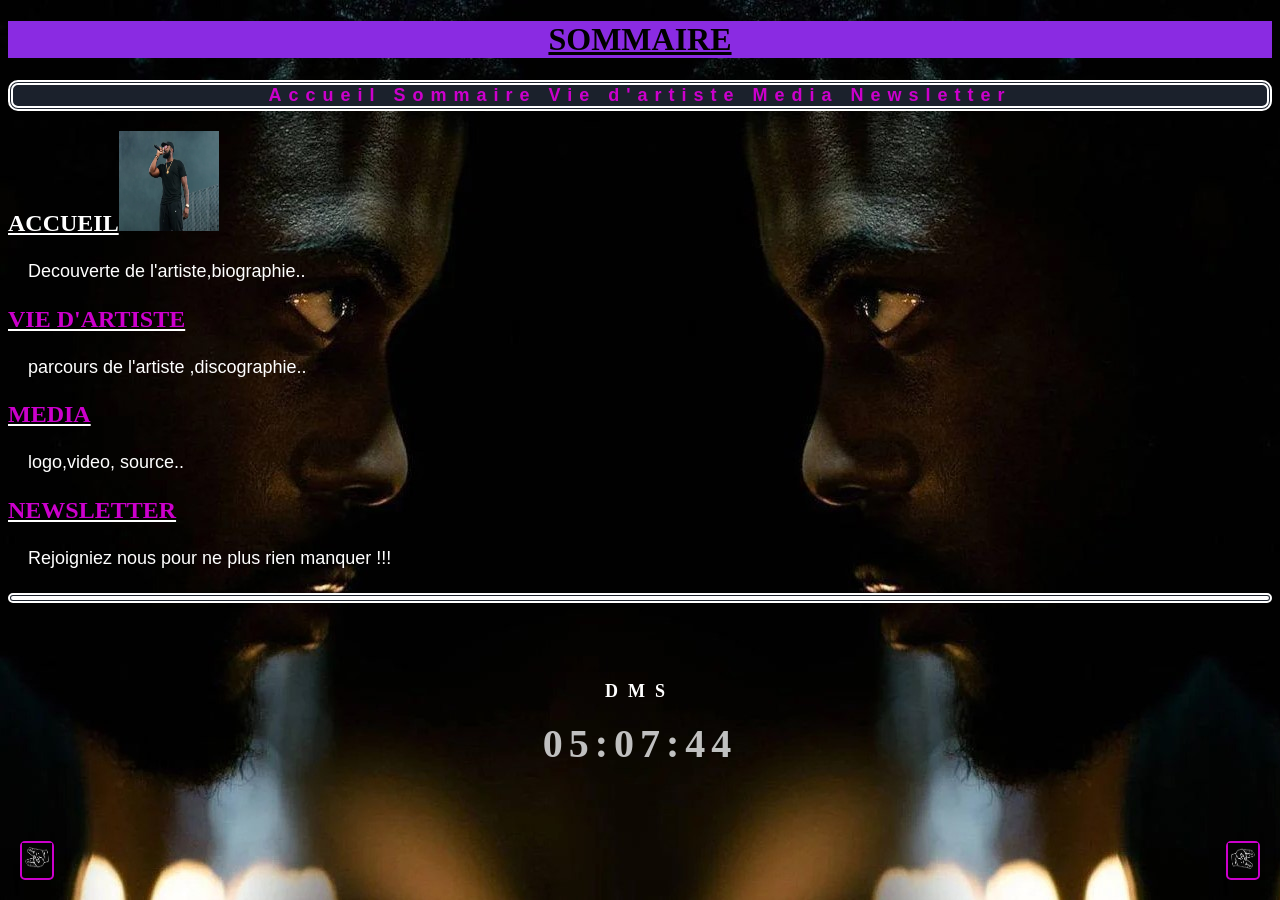
==== html/page1.html @ 28b51634 "Site Damso avec API Deezer" ====
<!DOCTYPE html>
<html lang="fr">
<head>
    <meta charset="UTF-8">
    <meta name="author" content="Abdourahmane Benamine">
    <link rel="stylesheet" type="text/css" href="../css/feuilledestyle.css">
    <meta name="viewport" content="width=device-width, initial-scale=1.0">
    <script src="../js/feuillejs.js"></script>
    <title>sommaire</title>
</head>
<body onload=showDate();>
    <main>
    <header>
        <h1>SOMMAIRE</h1>
        <nav>
            <a href="indexhtml.html">Accueil</a>
            <a href="page1.html">Sommaire</a>
            <a href="page2.html">Vie d'artiste</a>
            <a href="page3.html">Media</a>
            <a href="page4.html">Newsletter</a>
        </nav>  
    </header>  

    <h2>ACCUEIL<a href="accueil.html"><img src="../image/accueil.webp" alt="acc" height="100" width="100"></a></h2>
    <p class="sommaire">Decouverte de l'artiste,biographie..</p>

    <h2><a href="page2.html">VIE D'ARTISTE</a></h2>
    <p class="sommaire">parcours de l'artiste ,discographie..</p>

    <h2><a href="page3.html">MEDIA</a></h2>
    <p class="sommaire">logo,video, source..</p>

    <h2 ><a href="page4.html">NEWSLETTER</a></h2>
    <p class="sommaire">Rejoigniez nous pour ne plus rien manquer !!!</p>
    
    </main>
     <nav>
        <a href="../html/page2.html" id="boutonarr"><img height="30" width="30" src="../image/gauche.jpg" alt="gauche"></a>
        <a href="../html/indexhtml.html" id="boutonavv"> <img height="30" width="30" src="../image/droite.jpg" alt="droite"> </a>
    </nav>  
    <footer >
        <p>DMS</p>
        <p><span id='horloge' class="heure"></span></p>
    </footer>
    
    <script src="../js/heure.js" > </script>

    
</body>
</html>
---- css/feuilledestyle.css ----
/******Pour tout les pages******/
body{
  background-image: url("../image/fond.jpg");
  background-clip: padding-box;
  background-attachment: fixed;
}
.heure{
  
  color:silver;
  font-size:40px;
}
#boutonarr, #boutonavv {
    border-style: solid;
    border-width: 2px;
    border-radius: 5px;
    height: auto;
    width: auto;
    position: fixed;
    bottom: 20px;
  }
  #boutonarr {
    right: 20px;
  }
  #boutonavv {
    left: 20px;
  }
table{
    border: solid 10px black;
    background-color: white;
    text-align: center;
    width: 100%;
  }
td{
  height: 50px;
    text-align: center;
    border: solid 3px black;
  }
h1{
  text-align: center;
  background-color: blueviolet;
  text-decoration:underline;
  font-family: 'Times New Roman', Times, serif;
}
h2{
  text-decoration:underline;
  color: white;
}
p,fieldset,pre,ul {
  color:white;
  font-size: large;
}
#tab,th{
  color: black;
}
.sommaire {
  font-family: 'Arial', sans-serif;
  line-height: 1.6;
  margin: 20px;
}

a {
  text-decoration: none;
  color: #cc00cc;
}
a:hover {
  text-decoration: underline;
}

nav {
  border: double 5px #ffffff;
  border-radius: 10px;
  background-color: #1b212c;
  font-weight: 900;
  text-align: center;
  letter-spacing: 7px;
  font-family: 'garamond', sans-serif;
  font-size: large;
}

footer {
  padding: 20px;
  margin-top: 40px;
  font-size: 18px;
  letter-spacing: 10px;
  text-align: center;
  font-weight: bold;
}
footer > p > span {
  font-size: 11px;
  letter-spacing: 6px;
}

legend{
  color:#E65393 ;
  font-weight: bold;
}
/*accueil************************************************************/
#ecoute{
  padding-left: 20%;
}
img{
  position: relative;
}
.milieu{
  padding-left: 25%;
}
span{
  color:rgb(232, 12, 232);
  font-size: large;
}
/*page2************************************************************/


div > article > header > input[type=button] {
  background-color: #000000;
  position: absolute;
  width: auto;
  top: 200px;
  right: 30px;
  color: #ffffff;
  font-size: 50px;
  font-weight: bold;
}

.bouton{
  background-color: rgb(242, 0, 255);
  border-radius: 80px;
  text-align: center;
  font-weight: bold;

}
.cacher{
  display: none;
}
/*page3************************************************************/
li{
list-style: lower-greek;
}
#canvas {
  border: 1px solid #cc00cc;
}
#bouton{
  background-color: aqua;
  border-radius: 50cm;
}
.pos{
  position:relative;
}

/*page 4******************************************************************/
.styled{
  background-color: purple;
  border-radius: 10px;
  text-align: justify;

}

input[type=text],
input[type=url],
input[type=date],
input[type=tel],
input[type=file],
input[type=number],
input[type=color],
input[type=month],
input[type=week],
input[type=time],
input[type=datetime-local],
input[type=email],
input[type=password],

select {
  width: 50%;
  height: 22px;
  border-radius: 8px;
  text-align: center;
  
}
input[type=reset],input[type=submit]{
  width: 100%;
  text-align: center;
}
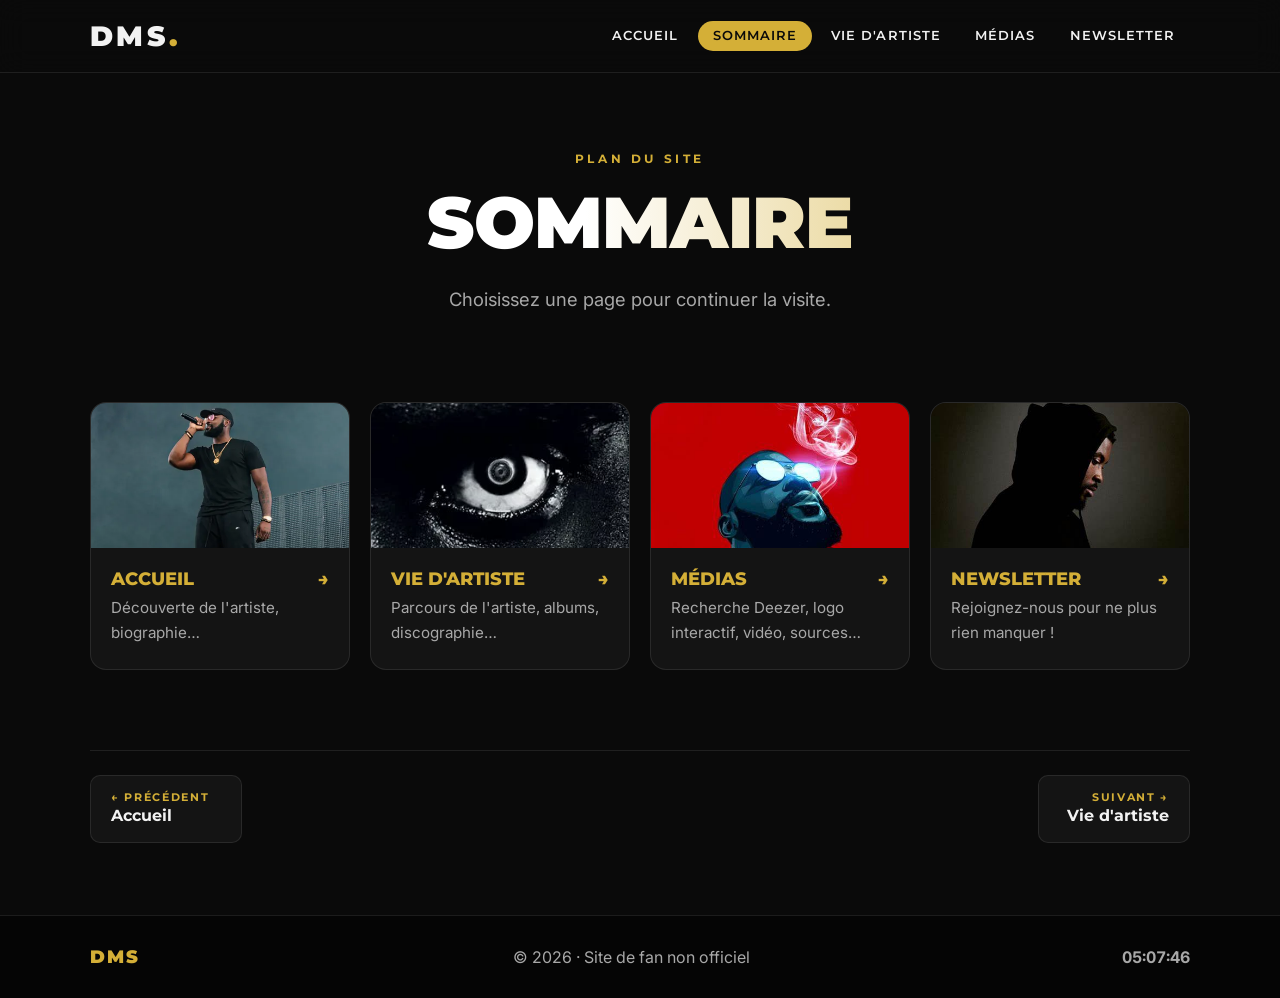
==== commit 1ecf43b9: "v2" ====
--- a/html/page1.html
+++ b/html/page1.html
@@ -1,51 +1,35 @@
-
 <!DOCTYPE html>
 <html lang="fr">
 <head>
-    <meta charset="UTF-8">
-    <meta name="author" content="Abdourahmane Benamine">
-    <link rel="stylesheet" type="text/css" href="../css/feuilledestyle.css">
-    <meta name="viewport" content="width=device-width, initial-scale=1.0">
-    <script src="../js/feuillejs.js"></script>
-    <title>sommaire</title>
+  <meta charset="UTF-8">
+  <meta name="viewport" content="width=device-width, initial-scale=1">
+  <meta name="author" content="Abdourahmane Benamine">
+  <meta name="description" content="Sommaire du site de fan Damso : accès rapide à toutes les pages.">
+  <meta name="theme-color" content="#0a0a0a">
+  <title>Damso | Sommaire</title>
+  <link rel="icon" href="data:image/svg+xml,%3Csvg xmlns='http://www.w3.org/2000/svg' viewBox='0 0 64 64'%3E%3Crect width='64' height='64' rx='14' fill='%230a0a0a'/%3E%3Ctext x='32' y='41' font-family='Arial Black,Arial,sans-serif' font-size='24' font-weight='900' text-anchor='middle' fill='%23d4af37'%3EDMS%3C/text%3E%3C/svg%3E">
+  <link rel="preconnect" href="https://fonts.googleapis.com">
+  <link rel="preconnect" href="https://fonts.gstatic.com" crossorigin>
+  <link rel="stylesheet" href="https://fonts.googleapis.com/css2?family=Inter:wght@400;600&family=Montserrat:wght@600;700;800;900&display=swap">
+  <link rel="stylesheet" href="../css/feuilledestyle.css">
+  <script src="../js/layout.js" defer></script>
 </head>
-<body onload=showDate();>
-    <main>
-    <header>
-        <h1>SOMMAIRE</h1>
-        <nav>
-            <a href="indexhtml.html">Accueil</a>
-            <a href="page1.html">Sommaire</a>
-            <a href="page2.html">Vie d'artiste</a>
-            <a href="page3.html">Media</a>
-            <a href="page4.html">Newsletter</a>
-        </nav>  
-    </header>  
+<body data-page="page1.html">
+  <a class="skip-link" href="#main">Aller au contenu</a>
+  <header class="site-header" data-site-header></header>
 
-    <h2>ACCUEIL<a href="accueil.html"><img src="../image/accueil.webp" alt="acc" height="100" width="100"></a></h2>
-    <p class="sommaire">Decouverte de l'artiste,biographie..</p>
+  <main id="main" class="container">
+    <header class="page-head">
+      <p class="eyebrow">Plan du site</p>
+      <h1>Sommaire</h1>
+      <p class="lead">Choisissez une page pour continuer la visite.</p>
+    </header>
 
-    <h2><a href="page2.html">VIE D'ARTISTE</a></h2>
-    <p class="sommaire">parcours de l'artiste ,discographie..</p>
+    <ul class="nav-cards" data-sommaire></ul>
 
-    <h2><a href="page3.html">MEDIA</a></h2>
-    <p class="sommaire">logo,video, source..</p>
+    <nav class="pager" data-pager></nav>
+  </main>
 
-    <h2 ><a href="page4.html">NEWSLETTER</a></h2>
-    <p class="sommaire">Rejoigniez nous pour ne plus rien manquer !!!</p>
-    
-    </main>
-     <nav>
-        <a href="../html/page2.html" id="boutonarr"><img height="30" width="30" src="../image/gauche.jpg" alt="gauche"></a>
-        <a href="../html/indexhtml.html" id="boutonavv"> <img height="30" width="30" src="../image/droite.jpg" alt="droite"> </a>
-    </nav>  
-    <footer >
-        <p>DMS</p>
-        <p><span id='horloge' class="heure"></span></p>
-    </footer>
-    
-    <script src="../js/heure.js" > </script>
-
-    
+  <footer class="site-footer" data-site-footer></footer>
 </body>
-</html>+</html>
--- a/css/feuilledestyle.css
+++ b/css/feuilledestyle.css
@@ -1,182 +1,1302 @@
-/******Pour tout les pages******/
-body{
-  background-image: url("../image/fond.jpg");
-  background-clip: padding-box;
-  background-attachment: fixed;
-}
-.heure{
-  
-  color:silver;
-  font-size:40px;
-}
-#boutonarr, #boutonavv {
-    border-style: solid;
-    border-width: 2px;
-    border-radius: 5px;
-    height: auto;
-    width: auto;
-    position: fixed;
-    bottom: 20px;
+/* ==========================================================================
+   DMS — feuille de style unique
+   1. Variables   2. Base   3. Layout (header, footer, pager)
+   4. Composants  5. Pages (albums, médias, newsletter)
+   ========================================================================== */
+
+/* 1. Variables ------------------------------------------------------------ */
+:root {
+  color-scheme: dark;
+
+  --bg: #0a0a0a;
+  --surface: #141414;
+  --surface-2: #1c1c1c;
+  --text: #f2f2f2;
+  --muted: #a8a8a8;
+  --accent: #d4af37;
+  --accent-strong: #ebc95d;
+  --on-accent: #0a0a0a;
+  --danger: #ff7b7b;
+  --ok: #5ad19a;
+  --line: rgb(255 255 255 / 0.09);
+  --line-strong: rgb(255 255 255 / 0.18);
+
+  --radius: 16px;
+  --radius-sm: 10px;
+  --shadow: 0 24px 50px -24px rgb(0 0 0 / 0.9);
+
+  --font-title: "Montserrat", system-ui, sans-serif;
+  --font-text: "Inter", system-ui, -apple-system, "Segoe UI", sans-serif;
+  --font-mono: ui-monospace, SFMono-Regular, Menlo, Consolas, monospace;
+
+  --header-h: 4.5rem;
+  --page-w: 1100px;
+  --measure: 68ch;
+}
+
+/* 2. Base ----------------------------------------------------------------- */
+*,
+*::before,
+*::after {
+  box-sizing: border-box;
+}
+
+* {
+  margin: 0;
+}
+
+html {
+  scroll-behavior: smooth;
+  scroll-padding-top: calc(var(--header-h) + 1rem);
+  -webkit-text-size-adjust: 100%;
+}
+
+body {
+  min-height: 100dvh;
+  display: flex;
+  flex-direction: column;
+  background: var(--bg);
+  color: var(--text);
+  font: 400 1rem/1.65 var(--font-text);
+  -webkit-font-smoothing: antialiased;
+}
+
+img,
+video,
+canvas,
+svg {
+  display: block;
+  max-width: 100%;
+}
+
+img,
+video {
+  height: auto;
+}
+
+button,
+input,
+select,
+textarea {
+  font: inherit;
+  color: inherit;
+}
+
+h1,
+h2,
+h3 {
+  font-family: var(--font-title);
+  line-height: 1.15;
+  text-wrap: balance;
+}
+
+p {
+  text-wrap: pretty;
+}
+
+a {
+  color: var(--accent);
+  text-underline-offset: 0.2em;
+}
+
+:focus-visible {
+  outline: 2px solid var(--accent);
+  outline-offset: 3px;
+  border-radius: 4px;
+}
+
+::selection {
+  background: var(--accent);
+  color: var(--on-accent);
+}
+
+[hidden] {
+  display: none !important;
+}
+
+html:has(dialog[open]) {
+  overflow: hidden;
+}
+
+@media (prefers-reduced-motion: reduce) {
+  *,
+  *::before,
+  *::after {
+    animation: none !important;
+    transition: none !important;
+    scroll-behavior: auto !important;
   }
-  #boutonarr {
-    right: 20px;
+}
+
+.visually-hidden {
+  position: absolute;
+  width: 1px;
+  height: 1px;
+  overflow: hidden;
+  clip-path: inset(50%);
+  white-space: nowrap;
+}
+
+.muted {
+  color: var(--muted);
+}
+
+/* 3. Layout --------------------------------------------------------------- */
+.container {
+  width: min(100% - 2.5rem, var(--page-w));
+  margin-inline: auto;
+}
+
+main {
+  flex: 1;
+  padding-block: clamp(1.5rem, 4vw, 3rem) clamp(2.5rem, 6vw, 4.5rem);
+}
+
+.skip-link {
+  position: absolute;
+  left: 1rem;
+  top: -4rem;
+  z-index: 2000;
+  padding: 0.6rem 1rem;
+  border-radius: var(--radius-sm);
+  background: var(--accent);
+  color: var(--on-accent);
+  font-weight: 700;
+  transition: top 0.2s;
+}
+
+.skip-link:focus {
+  top: 1rem;
+}
+
+/* En-tête */
+.site-header {
+  position: sticky;
+  top: 0;
+  z-index: 100;
+  background: rgb(10 10 10 / 0.8);
+  backdrop-filter: blur(14px) saturate(140%);
+  border-bottom: 1px solid var(--line);
+}
+
+.site-header__inner {
+  width: min(100% - 2.5rem, var(--page-w));
+  min-height: var(--header-h);
+  margin-inline: auto;
+  display: flex;
+  align-items: center;
+  justify-content: space-between;
+  gap: 1rem;
+}
+
+.brand {
+  font: 900 1.75rem/1 var(--font-title);
+  letter-spacing: 0.12em;
+  color: var(--text);
+  text-decoration: none;
+}
+
+.brand__dot {
+  color: var(--accent);
+}
+
+.site-nav ul {
+  list-style: none;
+  padding: 0;
+  display: flex;
+  gap: 0.25rem;
+}
+
+.site-nav a {
+  display: block;
+  padding: 0.55rem 0.95rem;
+  border-radius: 999px;
+  color: var(--text);
+  text-decoration: none;
+  font: 600 0.8rem/1 var(--font-title);
+  letter-spacing: 0.08em;
+  text-transform: uppercase;
+  transition: color 0.2s, background 0.2s;
+}
+
+.site-nav a:hover {
+  color: var(--accent);
+}
+
+.site-nav a[aria-current="page"] {
+  background: var(--accent);
+  color: var(--on-accent);
+}
+
+.nav-toggle {
+  display: none;
+  place-items: center;
+  width: 2.75rem;
+  height: 2.75rem;
+  border: 1px solid var(--line-strong);
+  border-radius: var(--radius-sm);
+  background: transparent;
+  cursor: pointer;
+}
+
+.nav-toggle__bars,
+.nav-toggle__bars::before,
+.nav-toggle__bars::after {
+  display: block;
+  width: 1.2rem;
+  height: 2px;
+  background: var(--text);
+  border-radius: 2px;
+  transition: transform 0.25s, opacity 0.25s;
+}
+
+.nav-toggle__bars {
+  position: relative;
+}
+
+.nav-toggle__bars::before,
+.nav-toggle__bars::after {
+  content: "";
+  position: absolute;
+  left: 0;
+}
+
+.nav-toggle__bars::before {
+  top: -6px;
+}
+
+.nav-toggle__bars::after {
+  top: 6px;
+}
+
+.site-header[data-open] .nav-toggle__bars {
+  background: transparent;
+}
+
+.site-header[data-open] .nav-toggle__bars::before {
+  transform: translateY(6px) rotate(45deg);
+}
+
+.site-header[data-open] .nav-toggle__bars::after {
+  transform: translateY(-6px) rotate(-45deg);
+}
+
+@media (max-width: 760px) {
+  .nav-toggle {
+    display: grid;
   }
-  #boutonavv {
-    left: 20px;
+
+  .site-nav {
+    display: none;
+    position: absolute;
+    inset: 100% 0 auto 0;
+    padding: 0.75rem 1.25rem 1.25rem;
+    background: rgb(10 10 10 / 0.97);
+    border-bottom: 1px solid var(--line);
   }
-table{
-    border: solid 10px black;
-    background-color: white;
-    text-align: center;
-    width: 100%;
+
+  .site-header[data-open] .site-nav {
+    display: block;
   }
-td{
-  height: 50px;
-    text-align: center;
-    border: solid 3px black;
+
+  .site-nav ul {
+    flex-direction: column;
   }
-h1{
+
+  .site-nav a {
+    padding: 0.9rem 1rem;
+    font-size: 0.9rem;
+  }
+}
+
+/* Pied de page */
+.site-footer {
+  border-top: 1px solid var(--line);
+  background: #050505;
+  padding-block: 1.75rem;
+}
+
+.site-footer__inner {
+  width: min(100% - 2.5rem, var(--page-w));
+  margin-inline: auto;
+  display: flex;
+  flex-wrap: wrap;
+  align-items: center;
+  justify-content: space-between;
+  gap: 0.75rem 1.5rem;
+}
+
+.brand--small {
+  font-size: 1.1rem;
+  color: var(--accent);
+}
+
+.clock {
+  font-variant-numeric: tabular-nums;
+  font-weight: 700;
+  color: var(--muted);
+}
+
+/* Pagination précédent / suivant */
+.pager {
+  display: flex;
+  justify-content: space-between;
+  gap: 1rem;
+  margin-top: clamp(3rem, 7vw, 5rem);
+  padding-top: 1.5rem;
+  border-top: 1px solid var(--line);
+}
+
+.pager a {
+  display: grid;
+  gap: 0.15rem;
+  min-width: 9.5rem;
+  padding: 0.9rem 1.25rem;
+  border: 1px solid var(--line);
+  border-radius: var(--radius-sm);
+  background: var(--surface);
+  color: var(--text);
+  text-decoration: none;
+  transition: border-color 0.2s, transform 0.2s;
+}
+
+.pager a:hover {
+  border-color: var(--accent);
+  transform: translateY(-2px);
+}
+
+.pager small {
+  color: var(--accent);
+  font: 700 0.7rem/1.2 var(--font-title);
+  letter-spacing: 0.15em;
+  text-transform: uppercase;
+}
+
+.pager strong {
+  font: 700 1rem/1.3 var(--font-title);
+}
+
+.pager a[rel="next"] {
+  margin-left: auto;
+  text-align: right;
+}
+
+/* 4. Composants ----------------------------------------------------------- */
+.eyebrow {
+  font: 700 0.75rem/1 var(--font-title);
+  letter-spacing: 0.3em;
+  text-transform: uppercase;
+  color: var(--accent);
+  margin-bottom: 1rem;
+}
+
+.hero,
+.page-head {
   text-align: center;
-  background-color: blueviolet;
-  text-decoration:underline;
-  font-family: 'Times New Roman', Times, serif;
-}
-h2{
-  text-decoration:underline;
-  color: white;
-}
-p,fieldset,pre,ul {
-  color:white;
-  font-size: large;
-}
-#tab,th{
-  color: black;
-}
-.sommaire {
-  font-family: 'Arial', sans-serif;
-  line-height: 1.6;
-  margin: 20px;
-}
-
-a {
+}
+
+.hero {
+  position: relative;
+  isolation: isolate;
+  overflow: hidden;
+  padding: clamp(3rem, 9vw, 7rem) clamp(1.25rem, 5vw, 4rem);
+  margin-bottom: clamp(2.5rem, 6vw, 4.5rem);
+  border: 1px solid var(--line);
+  border-radius: var(--radius);
+  background:
+    linear-gradient(180deg, rgb(10 10 10 / 0.35), rgb(10 10 10 / 0.92)),
+    url("../image/fond.jpg") center 30% / cover;
+}
+
+.page-head {
+  margin-bottom: clamp(2rem, 5vw, 3.5rem);
+  padding-block: clamp(1rem, 3vw, 2rem);
+}
+
+.hero__title,
+.page-head h1 {
+  font-size: clamp(2.4rem, 8vw, 4.5rem);
+  font-weight: 900;
+  text-transform: uppercase;
+  letter-spacing: -0.01em;
+  background: linear-gradient(90deg, #fff 45%, var(--accent));
+  -webkit-background-clip: text;
+  background-clip: text;
+  color: transparent;
+}
+
+.lead {
+  max-width: 46rem;
+  margin: 1.25rem auto 0;
+  font-size: clamp(1rem, 2.2vw, 1.15rem);
+  color: var(--muted);
+}
+
+.hero .lead {
+  color: #cfcfcf;
+}
+
+.hero__actions {
+  display: flex;
+  flex-wrap: wrap;
+  justify-content: center;
+  gap: 0.75rem;
+  margin-top: 2rem;
+}
+
+.section {
+  margin-block: clamp(2.5rem, 6vw, 4rem);
+}
+
+.section__title {
+  display: flex;
+  align-items: center;
+  gap: 1rem;
+  margin-bottom: 1.5rem;
+  font-size: clamp(1.3rem, 3.5vw, 1.9rem);
+  text-transform: uppercase;
+}
+
+.section__title::after {
+  content: "";
+  flex: 1;
+  height: 1px;
+  background: linear-gradient(90deg, var(--accent), transparent);
+}
+
+.section__intro {
+  max-width: var(--measure);
+  margin: -0.5rem 0 1.5rem;
+  color: var(--muted);
+}
+
+.prose {
+  max-width: var(--measure);
+}
+
+.prose > * + * {
+  margin-top: 1rem;
+}
+
+.card {
+  padding: clamp(1.25rem, 3vw, 2rem);
+  background: var(--surface);
+  border: 1px solid var(--line);
+  border-radius: var(--radius);
+}
+
+.card h3 {
+  color: var(--accent);
+  font-size: 1.15rem;
+  text-transform: uppercase;
+}
+
+blockquote {
+  padding: 0.25rem 0 0.25rem 1.25rem;
+  border-left: 3px solid var(--accent);
+  font-style: italic;
+}
+
+/* Boutons */
+.btn {
+  display: inline-flex;
+  align-items: center;
+  justify-content: center;
+  gap: 0.5rem;
+  padding: 0.75rem 1.4rem;
+  border: 1px solid var(--accent);
+  border-radius: 999px;
+  background: var(--accent);
+  color: var(--on-accent);
+  font: 700 0.9rem/1.2 var(--font-title);
   text-decoration: none;
-  color: #cc00cc;
-}
-a:hover {
-  text-decoration: underline;
-}
-
-nav {
-  border: double 5px #ffffff;
-  border-radius: 10px;
-  background-color: #1b212c;
-  font-weight: 900;
+  cursor: pointer;
+  transition: transform 0.2s, background 0.2s, color 0.2s, border-color 0.2s;
+}
+
+.btn:hover {
+  background: var(--accent-strong);
+  transform: translateY(-2px);
+}
+
+.btn--ghost {
+  background: transparent;
+  border-color: var(--line-strong);
+  color: var(--text);
+}
+
+.btn--ghost:hover {
+  background: rgb(255 255 255 / 0.06);
+  border-color: var(--accent);
+  color: var(--accent);
+}
+
+/* Bouton interrupteur : plein quand il est actif */
+.btn--toggle[aria-pressed="true"] {
+  background: var(--accent);
+  border-color: var(--accent);
+  color: var(--on-accent);
+}
+
+.btn--toggle[aria-pressed="true"]:hover {
+  background: var(--accent-strong);
+  color: var(--on-accent);
+}
+
+/* Bio : texte + image */
+.split {
+  display: grid;
+  gap: clamp(1.25rem, 4vw, 3rem);
+  align-items: center;
+}
+
+@media (min-width: 800px) {
+  .split {
+    grid-template-columns: 1.2fr 1fr;
+  }
+}
+
+.split__media img {
+  width: 100%;
+  aspect-ratio: 3 / 2;
+  object-fit: cover;
+  border-radius: var(--radius-sm);
+}
+
+.facts {
+  display: grid;
+  grid-template-columns: repeat(auto-fit, minmax(200px, 1fr));
+  gap: 1rem;
+  margin-top: 1.25rem;
+}
+
+.fact {
+  padding: 1rem 1.25rem;
+  background: var(--surface);
+  border: 1px solid var(--line);
+  border-radius: var(--radius-sm);
+}
+
+.fact dt {
+  color: var(--muted);
+  font: 700 0.7rem/1.2 var(--font-title);
+  letter-spacing: 0.15em;
+  text-transform: uppercase;
+}
+
+.fact dd {
+  margin-top: 0.3rem;
+  font: 700 1.05rem/1.3 var(--font-title);
+}
+
+.audio-card {
+  display: grid;
+  gap: 0.75rem;
   text-align: center;
-  letter-spacing: 7px;
-  font-family: 'garamond', sans-serif;
-  font-size: large;
-}
-
-footer {
-  padding: 20px;
-  margin-top: 40px;
-  font-size: 18px;
-  letter-spacing: 10px;
+  justify-items: center;
+}
+
+.audio-card audio {
+  width: min(100%, 560px);
+}
+
+/* Cartes de navigation (sommaire, « continuer la visite ») */
+.nav-cards {
+  list-style: none;
+  padding: 0;
+  display: grid;
+  grid-template-columns: repeat(auto-fit, minmax(240px, 1fr));
+  gap: 1.25rem;
+}
+
+.nav-card {
+  display: flex;
+  flex-direction: column;
+  height: 100%;
+  overflow: hidden;
+  background: var(--surface);
+  border: 1px solid var(--line);
+  border-radius: var(--radius);
+  color: inherit;
+  text-decoration: none;
+  transition: transform 0.25s, border-color 0.25s, box-shadow 0.25s;
+}
+
+.nav-card:hover {
+  transform: translateY(-6px);
+  border-color: rgb(212 175 55 / 0.55);
+  box-shadow: var(--shadow);
+}
+
+.nav-card__media {
+  aspect-ratio: 16 / 9;
+  overflow: hidden;
+  background: var(--surface-2);
+}
+
+.nav-card__media img {
+  width: 100%;
+  height: 100%;
+  object-fit: cover;
+  transition: transform 0.5s;
+}
+
+.nav-card:hover .nav-card__media img {
+  transform: scale(1.06);
+}
+
+.nav-card__body {
+  display: grid;
+  gap: 0.35rem;
+  padding: 1.25rem 1.25rem 1.5rem;
+}
+
+.nav-card__title {
+  display: flex;
+  align-items: center;
+  justify-content: space-between;
+  gap: 1rem;
+  color: var(--accent);
+  font: 800 1.1rem/1.2 var(--font-title);
+  text-transform: uppercase;
+}
+
+.nav-card__title::after {
+  content: "→";
+  transition: transform 0.25s;
+}
+
+.nav-card:hover .nav-card__title::after {
+  transform: translateX(5px);
+}
+
+.nav-card__desc {
+  color: var(--muted);
+  font-size: 0.95rem;
+}
+
+/* Champs de formulaire (partagés : recherche, labo du logo, newsletter) */
+:where(:is(.form, .search-form, .lab) :is(input, select, textarea):not([type="checkbox"], [type="radio"], [type="range"], [type="color"], [type="file"])) {
+  width: 100%;
+  padding: 0.7rem 0.9rem;
+  background: var(--surface-2);
+  border: 1px solid var(--line-strong);
+  border-radius: var(--radius-sm);
+  transition: border-color 0.2s, box-shadow 0.2s;
+}
+
+:is(.form, .search-form, .lab) :is(input, select, textarea):focus-visible {
+  outline: none;
+  border-color: var(--accent);
+  box-shadow: 0 0 0 3px rgb(212 175 55 / 0.25);
+}
+
+:is(.form, .search-form, .lab) input[type="range"] {
+  width: 100%;
+  accent-color: var(--accent);
+}
+
+:is(.form, .search-form, .lab) input[type="color"] {
+  width: 100%;
+  height: 2.75rem;
+  padding: 0.2rem;
+  background: var(--surface-2);
+  border: 1px solid var(--line-strong);
+  border-radius: var(--radius-sm);
+  cursor: pointer;
+}
+
+textarea {
+  min-height: 7rem;
+  resize: vertical;
+}
+
+input[type="file"] {
+  width: 100%;
+  max-width: 100%;
+  min-width: 0;
+}
+
+input[type="file"]::file-selector-button {
+  margin-right: 0.9rem;
+  padding: 0.5rem 1rem;
+  border: 0;
+  border-radius: 999px;
+  background: var(--accent);
+  color: var(--on-accent);
+  font-weight: 700;
+  cursor: pointer;
+}
+
+.form [aria-invalid="true"]:is(input, select, textarea) {
+  border-color: var(--danger);
+}
+
+.alert {
+  padding: 1rem 1.25rem;
+  border: 1px solid;
+  border-radius: var(--radius-sm);
+  font-weight: 600;
+}
+
+.alert--success {
+  border-color: rgb(90 209 154 / 0.5);
+  background: rgb(90 209 154 / 0.1);
+  color: var(--ok);
+}
+
+.alert--error {
+  border-color: rgb(255 123 123 / 0.5);
+  background: rgb(255 123 123 / 0.1);
+  color: var(--danger);
+}
+
+/* Code */
+pre {
+  overflow-x: auto;
+  padding: 1rem 1.25rem;
+  background: #0d0d10;
+  border: 1px solid var(--line);
+  border-radius: var(--radius-sm);
+  font: 0.85rem/1.65 var(--font-mono);
+  tab-size: 2;
+}
+
+code {
+  padding: 0.1em 0.4em;
+  background: rgb(255 255 255 / 0.08);
+  border-radius: 4px;
+  font: 0.9em var(--font-mono);
+}
+
+pre code {
+  padding: 0;
+  background: none;
+}
+
+.code-note {
+  background: var(--surface);
+  border: 1px solid var(--line);
+  border-radius: var(--radius-sm);
+}
+
+.code-note + .code-note {
+  margin-top: 0.75rem;
+}
+
+.code-note summary {
+  padding: 1rem 1.25rem;
+  font: 700 0.95rem/1.3 var(--font-title);
+  cursor: pointer;
+}
+
+.code-note__body {
+  display: grid;
+  gap: 0.9rem;
+  padding: 0 1.25rem 1.25rem;
+}
+
+.points {
+  display: grid;
+  grid-template-columns: repeat(auto-fit, minmax(210px, 1fr));
+  gap: 0.5rem 1.5rem;
+  padding: 0;
+  list-style: none;
+  font-size: 0.9rem;
+}
+
+/* 5. Pages ---------------------------------------------------------------- */
+
+/* Albums (page 2) */
+.album-grid {
+  list-style: none;
+  padding: 0;
+  display: grid;
+  grid-template-columns: repeat(auto-fill, minmax(min(100%, 180px), 1fr));
+  gap: 1.5rem 1.25rem;
+}
+
+.album-card {
+  display: grid;
+  gap: 0.7rem;
+  width: 100%;
+  padding: 0;
+  background: none;
+  border: 0;
+  text-align: left;
+  color: inherit;
+  cursor: pointer;
+}
+
+.album-card__cover {
+  aspect-ratio: 1;
+  overflow: hidden;
+  border: 1px solid var(--line);
+  border-radius: var(--radius-sm);
+  box-shadow: var(--shadow);
+  transition: transform 0.3s, border-color 0.3s;
+}
+
+.album-card__cover img {
+  width: 100%;
+  height: 100%;
+  object-fit: cover;
+}
+
+.album-card:hover .album-card__cover,
+.album-card:focus-visible .album-card__cover {
+  transform: translateY(-6px) rotate(-1deg);
+  border-color: var(--accent);
+}
+
+.album-card__year {
+  color: var(--accent);
+  font: 700 0.72rem/1 var(--font-title);
+  letter-spacing: 0.18em;
+}
+
+.album-card__title {
+  font: 700 1rem/1.25 var(--font-title);
+}
+
+.album-dialog {
+  width: min(92vw, 780px);
+  max-height: min(88dvh, 900px);
+  margin: auto;
+  padding: 0;
+  overflow: auto;
+  background: var(--surface);
+  color: var(--text);
+  border: 1px solid var(--line-strong);
+  border-radius: var(--radius);
+  box-shadow: 0 40px 120px rgb(0 0 0 / 0.85);
+}
+
+.album-dialog::backdrop {
+  background: rgb(0 0 0 / 0.72);
+  backdrop-filter: blur(6px);
+}
+
+.album-dialog[open] {
+  animation: dialog-in 0.25s ease-out;
+}
+
+@keyframes dialog-in {
+  from {
+    opacity: 0;
+    transform: translateY(14px) scale(0.98);
+  }
+}
+
+.album-dialog__head {
+  position: sticky;
+  top: 0;
+  z-index: 1;
+  display: flex;
+  align-items: center;
+  justify-content: space-between;
+  gap: 1rem;
+  padding: 1rem 1.25rem;
+  background: var(--surface);
+  border-bottom: 1px solid var(--line);
+}
+
+.album-dialog__head h2 {
+  font-size: 1.3rem;
+  text-transform: uppercase;
+}
+
+.album-dialog__close {
+  display: grid;
+  place-items: center;
+  flex: none;
+  width: 2.5rem;
+  height: 2.5rem;
+  padding: 0;
+  background: transparent;
+  border: 1px solid var(--line-strong);
+  border-radius: 50%;
+  font-size: 1.25rem;
+  line-height: 1;
+  cursor: pointer;
+  transition: background 0.2s, color 0.2s;
+}
+
+.album-dialog__close:hover {
+  background: var(--accent);
+  color: var(--on-accent);
+}
+
+.album-dialog__body {
+  display: grid;
+  gap: 1.5rem;
+  padding: 1.5rem 1.25rem 2rem;
+}
+
+@media (min-width: 640px) {
+  .album-dialog__body {
+    grid-template-columns: 220px 1fr;
+    align-items: start;
+  }
+}
+
+.album-dialog__cover {
+  width: 100%;
+  aspect-ratio: 1;
+  object-fit: cover;
+  border-radius: var(--radius-sm);
+}
+
+.album-dialog__text > * + * {
+  margin-top: 0.9rem;
+}
+
+.album-dialog__text h3 {
+  margin-top: 1.5rem;
+  color: var(--accent);
+  font-size: 1rem;
+  text-transform: uppercase;
+}
+
+.album-dialog__date {
+  color: var(--accent);
+  font: 700 0.8rem/1.3 var(--font-title);
+  letter-spacing: 0.08em;
+}
+
+.album-dialog__extra {
+  width: 160px;
+  border-radius: var(--radius-sm);
+}
+
+/* Tableau de la discographie */
+.table-wrap {
+  overflow-x: auto;
+  background: var(--surface);
+  border: 1px solid var(--line);
+  border-radius: var(--radius);
+}
+
+.data-table {
+  width: 100%;
+  min-width: 700px;
+  border-collapse: collapse;
+  font-size: 0.95rem;
+}
+
+.data-table th,
+.data-table td {
+  padding: 0.9rem 1.1rem;
   text-align: center;
-  font-weight: bold;
-}
-footer > p > span {
-  font-size: 11px;
-  letter-spacing: 6px;
-}
-
-legend{
-  color:#E65393 ;
-  font-weight: bold;
-}
-/*accueil************************************************************/
-#ecoute{
-  padding-left: 20%;
-}
-img{
-  position: relative;
-}
-.milieu{
-  padding-left: 25%;
-}
-span{
-  color:rgb(232, 12, 232);
-  font-size: large;
-}
-/*page2************************************************************/
-
-
-div > article > header > input[type=button] {
-  background-color: #000000;
-  position: absolute;
-  width: auto;
-  top: 200px;
-  right: 30px;
-  color: #ffffff;
-  font-size: 50px;
-  font-weight: bold;
-}
-
-.bouton{
-  background-color: rgb(242, 0, 255);
-  border-radius: 80px;
+  border-bottom: 1px solid var(--line);
+}
+
+.data-table thead th,
+.data-table thead td {
+  background: var(--surface-2);
+  color: var(--accent);
+  font: 700 0.78rem/1.3 var(--font-title);
+  letter-spacing: 0.06em;
+  text-transform: uppercase;
+}
+
+.data-table tbody th {
+  position: sticky;
+  left: 0;
+  background: var(--surface);
+  color: var(--muted);
+  font-weight: 600;
+  text-align: left;
+  white-space: nowrap;
+}
+
+.data-table tbody tr:hover td {
+  background: rgb(255 255 255 / 0.03);
+}
+
+.data-table tfoot td {
+  border-bottom: 0;
+  color: var(--muted);
+  font-style: italic;
+}
+
+.badge {
+  display: inline-block;
+  padding: 0.15rem 0.7rem;
+  background: rgb(212 175 55 / 0.14);
+  border-radius: 999px;
+  color: var(--accent);
+  font: 700 0.75rem/1.6 var(--font-title);
+}
+
+/* Médias (page 3) : Deezer */
+.search-form {
+  display: flex;
+  flex-wrap: wrap;
+  gap: 0.75rem;
+  margin-bottom: 1rem;
+}
+
+.search-form input {
+  flex: 1 1 240px;
+}
+
+.status {
+  min-height: 1.7em;
+  margin-bottom: 1rem;
+  color: var(--muted);
+}
+
+.status[data-state="error"] {
+  color: var(--danger);
+}
+
+.track-grid {
+  list-style: none;
+  padding: 0;
+  display: grid;
+  grid-template-columns: repeat(auto-fill, minmax(min(100%, 160px), 1fr));
+  gap: 1rem;
+}
+
+.track {
+  display: grid;
+  gap: 0.55rem;
+  align-content: start;
+  height: 100%;
+  padding: 0.85rem;
+  background: var(--surface-2);
+  border: 1px solid var(--line);
+  border-radius: var(--radius-sm);
+}
+
+.track img {
+  width: 100%;
+  aspect-ratio: 1;
+  object-fit: cover;
+  border-radius: 6px;
+}
+
+.track h3 {
+  display: -webkit-box;
+  -webkit-line-clamp: 2;
+  -webkit-box-orient: vertical;
+  overflow: hidden;
+  color: var(--accent);
+  font-size: 0.95rem;
+}
+
+.track p {
+  color: var(--muted);
+  font-size: 0.85rem;
+}
+
+.track audio {
+  width: 100%;
+  height: 36px;
+}
+
+.track a {
+  font-size: 0.8rem;
+}
+
+/* Médias : labo du logo */
+.lab {
+  display: grid;
+  gap: 2rem;
+}
+
+@media (min-width: 900px) {
+  .lab {
+    grid-template-columns: minmax(0, 520px) 1fr;
+    align-items: start;
+  }
+}
+
+.lab__stage {
+  display: grid;
+  place-items: center;
+  padding: clamp(0.75rem, 3vw, 1.5rem);
+  background: radial-gradient(circle at 30% 20%, #f6f6fa, #d6d6e0);
+  border-radius: var(--radius);
+}
+
+.lab__stage canvas {
+  width: 100%;
+  max-width: 500px;
+  aspect-ratio: 1;
+  height: auto;
+}
+
+.controls {
+  display: grid;
+  gap: 1.15rem;
+}
+
+.control {
+  display: grid;
+  gap: 0.4rem;
+}
+
+.control label,
+.control .control__label {
+  font: 600 0.85rem/1.3 var(--font-title);
+}
+
+.control output {
+  color: var(--accent);
+  font-variant-numeric: tabular-nums;
+}
+
+.control__hint {
+  color: var(--muted);
+  font-size: 0.8rem;
+}
+
+/* Médias : vidéo */
+.media-frame {
+  overflow: hidden;
+  background: #000;
+  border: 1px solid var(--line);
+  border-radius: var(--radius);
+}
+
+.media-frame video {
+  width: 100%;
+  aspect-ratio: 16 / 9;
+  object-fit: contain;
+}
+
+.media-fallback {
+  display: grid;
+  gap: 1rem;
+  justify-items: center;
+  padding: 3rem 1.5rem;
+  background: var(--surface);
+  border: 1px dashed var(--line-strong);
+  border-radius: var(--radius);
   text-align: center;
-  font-weight: bold;
-
-}
-.cacher{
-  display: none;
-}
-/*page3************************************************************/
-li{
-list-style: lower-greek;
-}
-#canvas {
-  border: 1px solid #cc00cc;
-}
-#bouton{
-  background-color: aqua;
-  border-radius: 50cm;
-}
-.pos{
-  position:relative;
-}
-
-/*page 4******************************************************************/
-.styled{
-  background-color: purple;
-  border-radius: 10px;
-  text-align: justify;
-
-}
-
-input[type=text],
-input[type=url],
-input[type=date],
-input[type=tel],
-input[type=file],
-input[type=number],
-input[type=color],
-input[type=month],
-input[type=week],
-input[type=time],
-input[type=datetime-local],
-input[type=email],
-input[type=password],
-
-select {
-  width: 50%;
-  height: 22px;
-  border-radius: 8px;
-  text-align: center;
-  
-}
-input[type=reset],input[type=submit]{
-  width: 100%;
-  text-align: center;
-}+}
+
+.media-caption {
+  margin-top: 0.75rem;
+  color: var(--muted);
+  font-size: 0.9rem;
+}
+
+.media-note {
+  margin-top: 1rem;
+}
+
+.code-notes {
+  margin-top: 2rem;
+}
+
+/* Newsletter (page 4) */
+.form {
+  display: grid;
+  gap: 1.5rem;
+}
+
+.form-section {
+  min-width: 0;
+  padding: clamp(1.1rem, 3vw, 1.75rem);
+  background: var(--surface);
+  border: 1px solid var(--line);
+  border-radius: var(--radius);
+}
+
+.form-section > legend {
+  padding: 0 0.6rem;
+  color: var(--accent);
+  font: 800 0.8rem/1.2 var(--font-title);
+  letter-spacing: 0.14em;
+  text-transform: uppercase;
+}
+
+.form-grid {
+  display: grid;
+  grid-template-columns: repeat(auto-fit, minmax(min(100%, 240px), 1fr));
+  gap: 1.1rem 1.25rem;
+}
+
+.field {
+  display: grid;
+  gap: 0.4rem;
+  align-content: start;
+  min-width: 0;
+  padding: 0;
+  border: 0;
+}
+
+.field > label,
+.field > legend {
+  padding: 0;
+  font: 600 0.85rem/1.3 var(--font-title);
+}
+
+.field--wide {
+  grid-column: 1 / -1;
+}
+
+.field__hint {
+  color: var(--muted);
+  font-size: 0.8rem;
+}
+
+.field__error {
+  color: var(--danger);
+  font-size: 0.82rem;
+  font-weight: 600;
+}
+
+.choice-group {
+  display: flex;
+  flex-wrap: wrap;
+  gap: 0.6rem 1.5rem;
+}
+
+.choice,
+.field > .choice {
+  display: flex;
+  align-items: center;
+  gap: 0.6rem;
+  font: 400 1rem/1.5 var(--font-text);
+  cursor: pointer;
+}
+
+.choice input {
+  flex: none;
+  width: 1.15rem;
+  height: 1.15rem;
+  accent-color: var(--accent);
+}
+
+.range-row {
+  display: grid;
+  grid-template-columns: 1fr auto;
+  align-items: center;
+  gap: 1rem;
+}
+
+.range-row output {
+  min-width: 2ch;
+  color: var(--accent);
+  font: 800 1.1rem var(--font-title);
+  text-align: right;
+}
+
+.photo-preview {
+  width: 72px;
+  height: 72px;
+  object-fit: cover;
+  border: 2px solid var(--accent);
+  border-radius: 50%;
+}
+
+.form-actions {
+  display: flex;
+  flex-wrap: wrap;
+  justify-content: flex-end;
+  gap: 0.75rem;
+}
